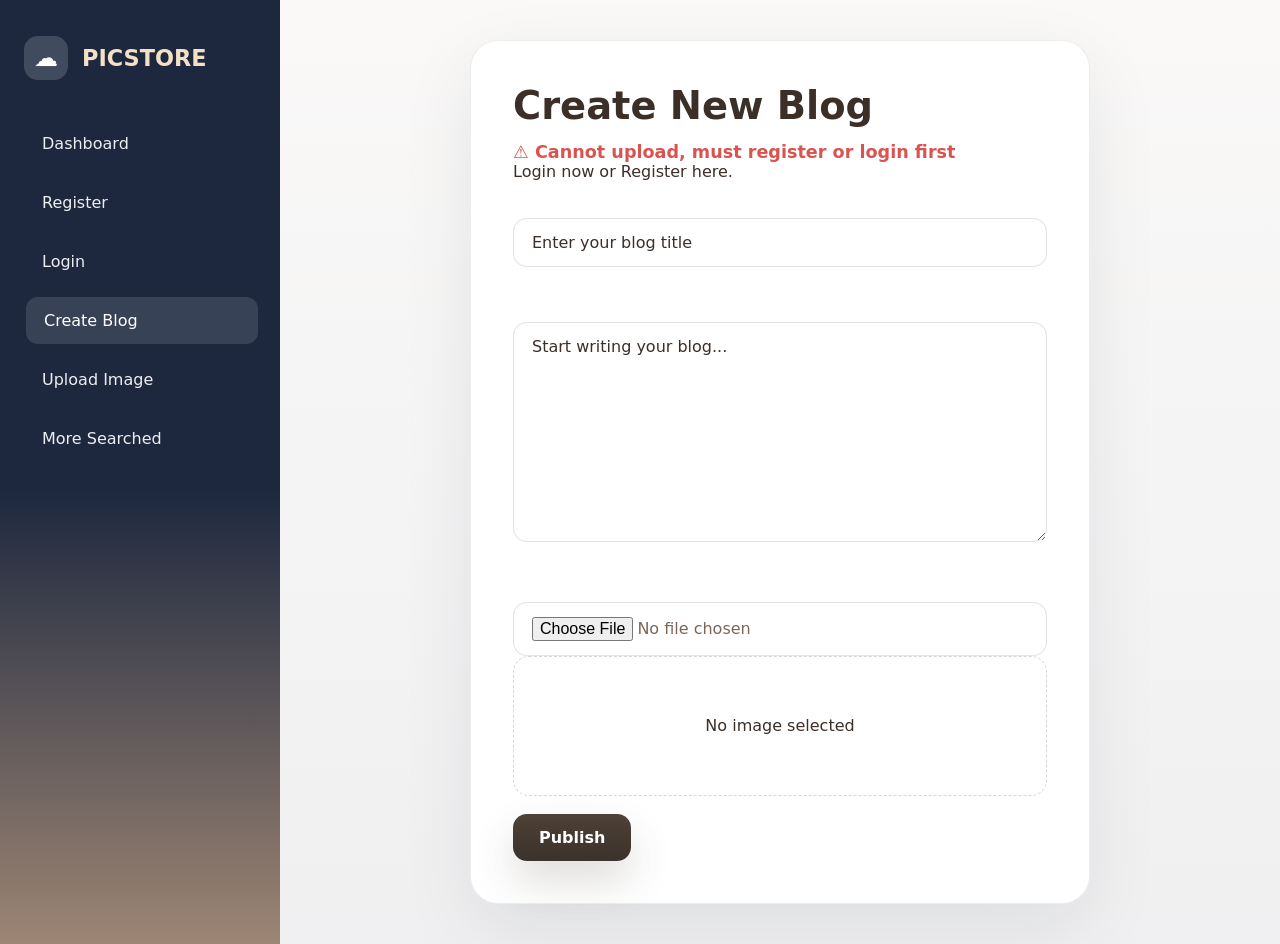
==== create-blog.html @ 6fed4058 "Picstore Cloud-based project" ====
<!DOCTYPE html>
<html lang="en">
<head>
  <meta charset="UTF-8">
  <meta name="viewport" content="width=device-width, initial-scale=1.0">
  <title>PICSTORE | Create Blog</title>
  <link rel="stylesheet" href="css/style.css">
  <link rel="stylesheet" href="css/dashboard.css">
  <link rel="stylesheet" href="css/responsive.css">
</head>
<body>
  <div class="page-shell">
    <aside class="sidebar">
      <div class="brand">
        <div class="brand-icon">☁</div>
        <span>PICSTORE</span>
      </div>
      <nav class="menu">
        <a href="dashboard.html" class="menu-item">Dashboard</a>
        <a href="register.html" class="menu-item">Register</a>
        <a href="login.html" class="menu-item">Login</a>
        <a href="create-blog.html" class="menu-item active">Create Blog</a>
        <a href="gallery.html" class="menu-item">Upload Image</a>
        <a href="more-searched.html" class="menu-item">More Searched</a>
        <a href="profile.html" class="menu-item">Profile</a>
      </nav>
    </aside>

    <main class="panel panel-form">
      <section class="blog-shell">
        <h1>Create New Blog</h1>
        <div id="authNotice" class="auth-notice"></div>
        <form id="blogForm" onsubmit="return validateBlog()">
          <label>
            <span>Blog Title:</span>
            <input id="blogTitle" type="text" placeholder="Enter your blog title" required>
          </label>
          <label>
            <span>Content</span>
            <textarea id="blogContent" rows="10" placeholder="Start writing your blog..." required></textarea>
          </label>
          <label class="image-picker">
            <span>Featured Image</span>
            <input id="blogImage" type="file" accept="image/*" onchange="previewImage(event)">
            <div id="imagePreview" class="image-preview">No image selected</div>
          </label>
          <button class="button button-primary" type="submit">Publish</button>
        </form>
      </section>
    </main>
  </div>

  <script src="js/app.js"></script>
  <script src="js/upload.js"></script>
  <script src="js/validation.js"></script>
</body>
</html>
---- css/style.css ----
:root {
  --bg: #e9dfd4;
  --panel: rgba(255,255,255,0.96);
  --panel-dark: rgba(29,40,63,0.96);
  --text-base: #ffffff;
  --text-heading: #ffffff;
  --text-paragraph: #ffffff;
  --text-label: #7d6658;
  --text-input: #3c2f28;
  --text-caption: #5f4d42;
  --text-muted: #8c7566;
  --text-link: #b38d71;
  --text-menu: rgba(255,255,255,0.92);
  --text-menu-active: #ffffff;
  --text-preview: #8c7566;
  --text-tag: #564535;
  --text-info: #8f7764;
  --text-brand: #f4e0c6;
  --text: var(--text-base);
  --brand: #4e4136;
  --accent: #cfa88c;
  --accent-light: #d8b9a1;
  --accent-soft: #f5ede6;
  --border: rgba(78,65,54,0.14);
}

* {
  box-sizing: border-box;
}

body {
  margin: 0;
  font-family: Inter, system-ui, -apple-system, BlinkMacSystemFont, 'Segoe UI', sans-serif;
  background: #9d8573;
  color: var(--text-base);
}

button,
input,
textarea,
select {
  font: inherit;
}

a {
  text-decoration: none;
  color: inherit;
}

.page-shell {
  display: grid;
  grid-template-columns: 280px 1fr;
  min-height: 100vh;
}

.sidebar {
  background: linear-gradient(180deg, #1d283f 0%, #1d283f 52%, #9d8573 100%);
  color: white;
  padding: 36px 24px;
  display: flex;
  flex-direction: column;
  justify-content: flex-start;
}

.brand {
  display: flex;
  align-items: center;
  gap: 14px;
  margin-bottom: 40px;
}

.brand-icon {
  width: 44px;
  height: 44px;
  border-radius: 14px;
  background: rgba(255,255,255,0.16);
  display: grid;
  place-items: center;
  font-size: 24px;
}

.brand span {
  font-size: 1.4rem;
  font-weight: 700;
  color: var(--text-brand);
}

.menu {
  display: flex;
  flex-direction: column;
  gap: 12px;
}

.menu-item {
  display: inline-flex;
  align-items: center;
  padding: 14px 18px;
  border-radius: 12px;
  color: var(--text-menu);
  background: transparent;
  transition: background .2s ease, transform .2s ease;
}

.menu-item:hover,
.menu-item.active {
  background: rgba(255,255,255,0.12);
  color: var(--text-menu-active);
  transform: translateX(2px);
}

.panel {
  padding: 36px;
  background: url('data:image/svg+xml,%3Csvg xmlns="http://www.w3.org/2000/svg" width="100" height="100" viewBox="0 0 100 100"%3E%3Cpath fill="%23ffffff" opacity=".12" d="M0 50C16.7 34.1 33.3 28.3 50 28.3c16.7 0 33.3 5.8 50 21.7V100H0V50z"/%3E%3C/svg%3E') top/420px no-repeat, linear-gradient(180deg, rgba(255,255,255,0.95) 0%, rgba(243,244,246,0.96) 100%);
  min-height: 100vh;
}

.topbar {
  display: flex;
  justify-content: space-between;
  align-items: center;
  gap: 18px;
  margin-bottom: 32px;
}

.search-box {
  display: flex;
  width: 100%;
  max-width: 620px;
  gap: 8px;
}

.search-box input {
  flex: 1;
  min-width: 0;
  padding: 14px 18px;
  border: 1px solid rgba(23,33,39,0.12);
  border-radius: 12px;
  background: rgba(255,255,255,0.96);
  color: var(--text-input);
}

.search-box button {
  border: none;
  background: var(--brand);
  color: white;
  padding: 0 22px;
  border-radius: 12px;
  cursor: pointer;
}

.topbar-actions {
  display: flex;
  align-items: center;
  gap: 16px;
}

.text-link {
  color: var(--text-link);
  font-weight: 600;
}

.button {
  display: inline-flex;
  align-items: center;
  justify-content: center;
  border: none;
  cursor: pointer;
  border-radius: 14px;
  padding: 14px 26px;
  font-weight: 700;
  transition: transform .2s ease, box-shadow .2s ease;
}

.button:hover {
  transform: translateY(-1px);
}

.button-primary {
  background: linear-gradient(180deg, #4e4136 0%, #3b322b 100%);
  color: white;
  box-shadow: 0 20px 40px rgba(78,65,54,0.18);
}

.button-secondary {
  background: #1d283f;
  color: white;
}

.hero-card {
  padding: 42px 44px;
  border-radius: 28px;
  background: rgba(29,40,63,0.95);
  border: 1px solid rgba(20,39,49,0.08);
  box-shadow: 0 30px 90px rgba(15,25,30,0.08);
  max-width: 980px;
  margin-bottom: 32px;
}

.hero-card h1 {
  margin: 0 0 18px;
  font-size: clamp(2rem, 3vw, 3rem);
  color: #ffffff;
}

.auth-shell h1,
.blog-shell h1,
.gallery-header h1 {
  margin: 0 0 18px;
  font-size: clamp(2rem, 3vw, 3rem);
  color: #3c2f28;
}

.auth-shell .info-line {
  color: #3c2f28;
}

.hero-card p,
.feature-card p,
.info-panel p,
.auth-shell p,
.blog-shell label span,
.gallery-header p {
  color: var(--text-paragraph);
  line-height: 1.7;
}

.feature-grid,
.dashboard-cards,
.gallery-grid {
  display: grid;
  gap: 20px;
}

.feature-grid {
  grid-template-columns: repeat(3, minmax(220px, 1fr));
}

.feature-card,
.info-panel,
.gallery-item {
  border-radius: 24px;
  padding: 28px;
  min-height: 180px;
}

.feature-card-light,
.info-panel {
  background: rgba(78,65,54,0.94);
  border: 1px solid rgba(25,37,42,0.08);
}

.feature-card-dark,
.info-panel-accent {
  background: rgba(29,40,63,0.95);
  color: white;
}

.feature-card-green,
.info-panel-green {
  background: rgba(78,65,54,0.94);
  color: white;
}

.gallery-item {
  background: rgba(255,255,255,0.92);
  border: 1px solid rgba(22,34,33,0.08);
  overflow: hidden;
  position: relative;
}

.gallery-item img {
  width: 100%;
  display: block;
  object-fit: cover;
}

.gallery-item .gallery-caption {
  padding: 16px;
  font-size: 0.95rem;
  color: var(--text-caption);
}

.empty-state {
  display: grid;
  place-items: center;
  min-height: 240px;
  color: var(--text-muted);
}

.panel-form {
  display: grid;
  place-items: center;
  min-height: calc(100vh - 72px);
}

.auth-shell,
.blog-shell {
  width: 100%;
  max-width: 620px;
  background: rgba(255,255,255,0.95);
  padding: 42px;
  border-radius: 28px;
  border: 1px solid rgba(18,30,36,0.08);
  box-shadow: 0 25px 75px rgba(16,24,34,0.08);
}

.auth-shell label,
.blog-shell label {
  display: block;
  margin-bottom: 18px;
  color: var(--text-label);
}

.auth-shell label span,
.blog-shell label span {
  display: block;
  margin-bottom: 10px;
  font-weight: 600;
}

.auth-shell input,
.blog-shell input,
.auth-shell textarea,
.blog-shell textarea {
  width: 100%;
  padding: 14px 18px;
  border-radius: 14px;
  border: 1px solid rgba(23,33,39,0.12);
  background: rgba(255,255,255,0.98);
  color: var(--text-inverse);
}

.auth-shell textarea,
.blog-shell textarea {
  min-height: 220px;
  resize: vertical;
}

.info-line {
  margin-top: 18px;
  color: var(--text-info);
}

.info-line a {
  color: var(--text-link);
  font-weight: 700;
}

.image-picker {
  display: grid;
  gap: 12px;
}

.image-picker input {
  width: 100%;
}

.image-preview {
  min-height: 140px;
  border: 1px dashed rgba(23,33,39,0.18);
  border-radius: 16px;
  padding: 18px;
  display: grid;
  place-items: center;
  color: var(--text-muted);
  background: rgba(255,255,255,0.9);
}

.gallery-shell {
  max-width: 980px;
  width: 100%;
  color: #3c2f28;
}

.gallery-add-card {
  background: rgba(255,255,255,0.95);
  border: 1px solid rgba(22,34,33,0.08);
  border-radius: 24px;
  padding: 28px;
  margin-bottom: 28px;
  color: #3c2f28;
}

.gallery-shell *,
.gallery-add-card * {
  color: #3c2f28;
}

.gallery-header p {
  color: #3c2f28;
}

.gallery-shell .button,
.gallery-shell .button-primary,
.gallery-add-card .button,
.gallery-add-card .button-primary,
.blog-shell .button,
.blog-shell .button-primary {
  color: white;
}

.blog-shell {
  width: 100%;
  max-width: 620px;
  background: rgba(255,255,255,0.95);
  padding: 42px;
  border-radius: 28px;
  border: 1px solid rgba(18,30,36,0.08);
  box-shadow: 0 25px 75px rgba(16,24,34,0.08);
  color: #3c2f28;
}

.blog-shell *,
.blog-shell *::placeholder {
  color: #3c2f28;
}

.gallery-add-card h2 {
  margin-top: 0;
  margin-bottom: 18px;
  font-size: 1.4rem;
}

.gallery-add-form {
  display: grid;
  gap: 16px;
}

.gallery-add-form label {
  display: grid;
  gap: 10px;
}

.gallery-add-form input[type="file"] {
  cursor: pointer;
}

.gallery-add-preview {
  min-height: 160px;
  border-radius: 18px;
  background: rgba(245,246,247,0.96);
  border: 1px dashed rgba(23,33,39,0.18);
  padding: 16px;
  display: grid;
  place-items: center;
  color: var(--text-preview);
}

.gallery-add-preview img {
  max-width: 100%;
  max-height: 160px;
  border-radius: 16px;
  object-fit: contain;
}

.gallery-tags {
  margin: 8px 0 0;
  color: var(--text-tag);
  font-size: 0.95rem;
}

.gallery-header {
  display: flex;
  justify-content: space-between;
  align-items: center;
  gap: 18px;
  margin-bottom: 22px;
}

.upload-button {
  position: relative;
  overflow: hidden;
}

.upload-button input {
  position: absolute;
  inset: 0;
  width: 100%;
  opacity: 0;
  cursor: pointer;
}

.gallery-grid {
  grid-template-columns: repeat(3, minmax(220px, 1fr));
}

@media (max-width: 1100px) {
  .page-shell {
    grid-template-columns: 1fr;
  }

  .sidebar {
    position: relative;
    width: 100%;
    min-height: auto;
    border-radius: 0 0 24px 24px;
  }

  .panel {
    padding: 24px;
  }

  .search-box {
    flex-direction: column;
  }

  .gallery-grid,
  .feature-grid,
  .dashboard-cards {
    grid-template-columns: 1fr;
  }
}
---- css/dashboard.css ----
.panel {
  position: relative;
}

.dashboard-cards {
  margin-top: 10px;
}

.info-panel h2,
.feature-card h2 {
  margin-top: 0;
  font-size: 1.25rem;
}

.gallery-shell h1,
.blog-shell h1 {
  margin-bottom: 14px;
}

.blog-shell label input,
.blog-shell label textarea {
  border-color: rgba(18,30,36,0.12);
}

.panel-form {
  padding-top: 40px;
  padding-bottom: 40px;
}
---- css/responsive.css ----
@media (max-width: 768px) {
  .topbar {
    flex-direction: column;
    align-items: stretch;
  }

  .topbar-actions,
  .search-box {
    width: 100%;
  }

  .panel-form,
  .hero-card,
  .auth-shell,
  .blog-shell,
  .gallery-shell {
    padding: 24px;
  }

  .menu-item {
    padding: 12px 14px;
  }

  .sidebar {
    padding: 24px 18px;
  }
}

@media (max-width: 600px) {
  .hero-card,
  .auth-shell,
  .blog-shell,
  .gallery-shell {
    border-radius: 22px;
  }

  .search-box input,
  .search-box button,
  .button {
    width: 100%;
  }

  .gallery-header {
    flex-direction: column;
    align-items: stretch;
  }
}
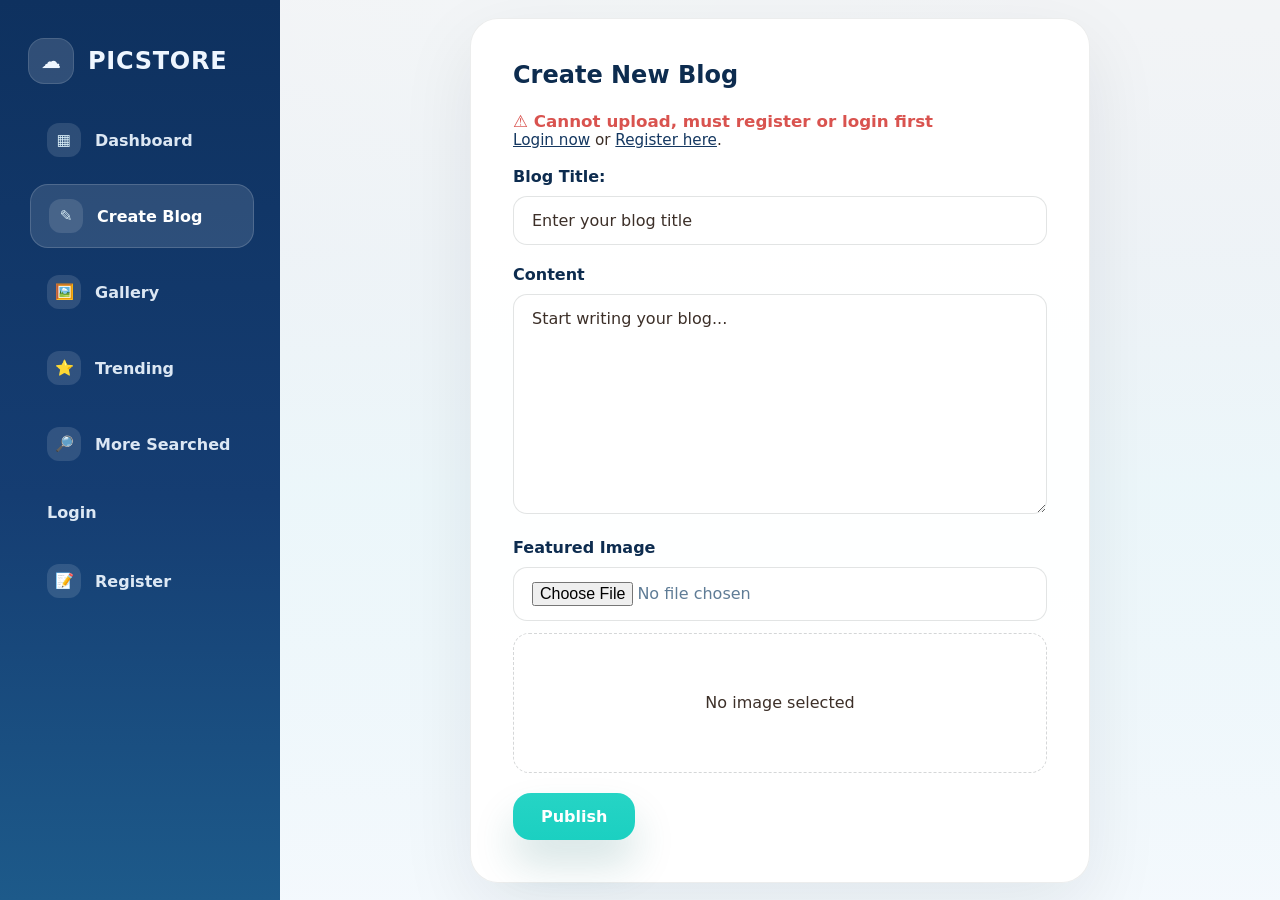
==== commit c4f1b954: "create-blog.html" ====
--- a/create-blog.html
+++ b/create-blog.html
@@ -16,13 +16,14 @@
         <span>PICSTORE</span>
       </div>
       <nav class="menu">
-        <a href="dashboard.html" class="menu-item">Dashboard</a>
-        <a href="register.html" class="menu-item">Register</a>
-        <a href="login.html" class="menu-item">Login</a>
-        <a href="create-blog.html" class="menu-item active">Create Blog</a>
-        <a href="gallery.html" class="menu-item">Upload Image</a>
-        <a href="more-searched.html" class="menu-item">More Searched</a>
-        <a href="profile.html" class="menu-item">Profile</a>
+        <a href="dashboard.html" class="menu-item"><span class="menu-icon">▦</span><span>Dashboard</span></a>
+        <a href="create-blog.html" class="menu-item"><span class="menu-icon">✎</span><span>Create Blog</span></a>
+        <a href="gallery.html" class="menu-item"><span class="menu-icon">🖼️</span><span>Gallery</span></a>
+        <a href="trending.html" class="menu-item"><span class="menu-icon">⭐</span><span>Trending</span></a>
+        <a href="more-searched.html" class="menu-item"><span class="menu-icon">🔎</span><span>More Searched</span></a>
+        <a href="profile.html" class="menu-item"><span class="menu-icon">👤</span><span>Profile</span></a>
+        <a href="login.html" class="menu-item"><span class="menu-icon">🔒</span><span>Login</span></a>
+        <a href="register.html" class="menu-item"><span class="menu-icon">📝</span><span>Register</span></a>
       </nav>
     </aside>
 
--- a/css/style.css
+++ b/css/style.css
@@ -1,27 +1,21 @@
 :root {
-  --bg: #e9dfd4;
-  --panel: rgba(255,255,255,0.96);
-  --panel-dark: rgba(29,40,63,0.96);
-  --text-base: #ffffff;
-  --text-heading: #ffffff;
-  --text-paragraph: #ffffff;
-  --text-label: #7d6658;
-  --text-input: #3c2f28;
-  --text-caption: #5f4d42;
-  --text-muted: #8c7566;
-  --text-link: #b38d71;
-  --text-menu: rgba(255,255,255,0.92);
-  --text-menu-active: #ffffff;
-  --text-preview: #8c7566;
-  --text-tag: #564535;
-  --text-info: #8f7764;
-  --text-brand: #f4e0c6;
-  --text: var(--text-base);
-  --brand: #4e4136;
-  --accent: #cfa88c;
-  --accent-light: #d8b9a1;
-  --accent-soft: #f5ede6;
-  --border: rgba(78,65,54,0.14);
+  --sidebar-top: #0e315f;
+  --sidebar-mid: #153d72;
+  --sidebar-bottom: #1d5a8a;
+  --panel-bg: rgba(255,255,255,0.96);
+  --panel-border: rgba(30,47,78,0.12);
+  --panel-shadow: rgba(10,35,76,0.14);
+  --text-base: #0f2d4e;
+  --text-soft: #5f7c96;
+  --text-light: #eef6ff;
+  --text-muted: #7a91b0;
+  --accent: #26d4c5;
+  --accent-strong: #1caca0;
+  --accent-dark: #0f2b56;
+  --button-dark: #0f325f;
+  --button-blue: #153861;
+  --button-blue-alt: #0d2c4f;
+  --border: rgba(30,45,68,0.12);
 }
 
 * {
@@ -30,9 +24,10 @@
 
 body {
   margin: 0;
+  min-height: 100vh;
   font-family: Inter, system-ui, -apple-system, BlinkMacSystemFont, 'Segoe UI', sans-serif;
-  background: #9d8573;
   color: var(--text-base);
+  background: radial-gradient(circle at top, rgba(38,212,197,0.18) 0%, transparent 40%), linear-gradient(180deg, #0b2b55 0%, #1c5986 28%, #47b6cc 55%, #e7f7fb 100%);
 }
 
 button,
@@ -54,35 +49,35 @@
 }
 
 .sidebar {
-  background: linear-gradient(180deg, #1d283f 0%, #1d283f 52%, #9d8573 100%);
-  color: white;
-  padding: 36px 24px;
   display: flex;
   flex-direction: column;
-  justify-content: flex-start;
+  padding: 38px 28px;
+  gap: 24px;
+  background: linear-gradient(180deg, var(--sidebar-top) 0%, var(--sidebar-mid) 55%, var(--sidebar-bottom) 100%);
+  color: var(--text-light);
 }
 
 .brand {
   display: flex;
   align-items: center;
   gap: 14px;
-  margin-bottom: 40px;
 }
 
 .brand-icon {
-  width: 44px;
-  height: 44px;
-  border-radius: 14px;
-  background: rgba(255,255,255,0.16);
+  width: 46px;
+  height: 46px;
   display: grid;
   place-items: center;
-  font-size: 24px;
+  border-radius: 16px;
+  background: rgba(255,255,255,0.14);
+  border: 1px solid rgba(255,255,255,0.12);
+  font-size: 1.25rem;
 }
 
 .brand span {
-  font-size: 1.4rem;
+  font-size: 1.5rem;
   font-weight: 700;
-  color: var(--text-brand);
+  letter-spacing: 0.03em;
 }
 
 .menu {
@@ -92,32 +87,48 @@
 }
 
 .menu-item {
+  display: flex;
+  align-items: center;
+  gap: 14px;
+  padding: 14px 18px;
+  border-radius: 18px;
+  color: rgba(238,246,255,0.92);
+  background: transparent;
+  border: 1px solid transparent;
+  transition: all 0.25s ease;
+  font-weight: 600;
+}
+
+.menu-item:hover,
+.menu-item.active {
+  transform: translateX(2px);
+  background: rgba(255,255,255,0.12);
+  border-color: rgba(255,255,255,0.16);
+  color: #ffffff;
+}
+
+.menu-icon {
+  width: 34px;
+  height: 34px;
   display: inline-flex;
   align-items: center;
-  padding: 14px 18px;
+  justify-content: center;
   border-radius: 12px;
-  color: var(--text-menu);
-  background: transparent;
-  transition: background .2s ease, transform .2s ease;
-}
-
-.menu-item:hover,
-.menu-item.active {
   background: rgba(255,255,255,0.12);
-  color: var(--text-menu-active);
-  transform: translateX(2px);
+  color: #d9eef7;
+  font-size: 0.95rem;
 }
 
 .panel {
-  padding: 36px;
-  background: url('data:image/svg+xml,%3Csvg xmlns="http://www.w3.org/2000/svg" width="100" height="100" viewBox="0 0 100 100"%3E%3Cpath fill="%23ffffff" opacity=".12" d="M0 50C16.7 34.1 33.3 28.3 50 28.3c16.7 0 33.3 5.8 50 21.7V100H0V50z"/%3E%3C/svg%3E') top/420px no-repeat, linear-gradient(180deg, rgba(255,255,255,0.95) 0%, rgba(243,244,246,0.96) 100%);
+  padding: 36px 42px;
   min-height: 100vh;
+  background: linear-gradient(180deg, rgba(255,255,255,0.95) 0%, rgba(245,249,253,0.9) 100%);
 }
 
 .topbar {
   display: flex;
+  align-items: center;
   justify-content: space-between;
-  align-items: center;
   gap: 18px;
   margin-bottom: 32px;
 }
@@ -125,38 +136,40 @@
 .search-box {
   display: flex;
   width: 100%;
-  max-width: 620px;
-  gap: 8px;
+  max-width: 700px;
+  gap: 10px;
 }
 
 .search-box input {
   flex: 1;
   min-width: 0;
-  padding: 14px 18px;
-  border: 1px solid rgba(23,33,39,0.12);
-  border-radius: 12px;
-  background: rgba(255,255,255,0.96);
-  color: var(--text-input);
+  padding: 16px 20px;
+  border-radius: 16px;
+  border: 1px solid var(--border);
+  background: rgba(255,255,255,0.92);
+  color: var(--text-base);
+  box-shadow: inset 0 2px 10px rgba(19,44,71,0.05);
 }
 
 .search-box button {
   border: none;
-  background: var(--brand);
+  border-radius: 16px;
+  background: var(--button-blue);
   color: white;
-  padding: 0 22px;
-  border-radius: 12px;
+  padding: 0 24px;
   cursor: pointer;
+  box-shadow: 0 18px 32px rgba(12,41,75,0.15);
 }
 
 .topbar-actions {
   display: flex;
   align-items: center;
-  gap: 16px;
+  gap: 14px;
 }
 
 .text-link {
-  color: var(--text-link);
-  font-weight: 600;
+  color: var(--button-blue);
+  font-weight: 700;
 }
 
 .button {
@@ -165,10 +178,10 @@
   justify-content: center;
   border: none;
   cursor: pointer;
-  border-radius: 14px;
-  padding: 14px 26px;
+  border-radius: 18px;
+  padding: 14px 28px;
   font-weight: 700;
-  transition: transform .2s ease, box-shadow .2s ease;
+  transition: transform 0.2s ease, box-shadow 0.2s ease;
 }
 
 .button:hover {
@@ -176,59 +189,45 @@
 }
 
 .button-primary {
-  background: linear-gradient(180deg, #4e4136 0%, #3b322b 100%);
-  color: white;
-  box-shadow: 0 20px 40px rgba(78,65,54,0.18);
+  background: linear-gradient(180deg, #26d4c5 0%, #1bd0c1 100%);
+  color: var(--button-dark);
+  box-shadow: 0 24px 40px rgba(20,106,107,0.18);
 }
 
 .button-secondary {
-  background: #1d283f;
-  color: white;
+  background: linear-gradient(180deg, var(--button-blue) 0%, var(--button-blue-alt) 100%);
+  color: #eef6ff;
 }
 
 .hero-card {
-  padding: 42px 44px;
-  border-radius: 28px;
-  background: rgba(29,40,63,0.95);
-  border: 1px solid rgba(20,39,49,0.08);
-  box-shadow: 0 30px 90px rgba(15,25,30,0.08);
+  padding: 48px 50px;
+  border-radius: 32px;
+  background: rgba(255,255,255,0.96);
+  border: 1px solid rgba(30,45,78,0.08);
+  box-shadow: 0 28px 80px rgba(12,33,70,0.12);
   max-width: 980px;
   margin-bottom: 32px;
 }
 
 .hero-card h1 {
   margin: 0 0 18px;
-  font-size: clamp(2rem, 3vw, 3rem);
-  color: #ffffff;
-}
-
-.auth-shell h1,
-.blog-shell h1,
-.gallery-header h1 {
-  margin: 0 0 18px;
-  font-size: clamp(2rem, 3vw, 3rem);
-  color: #3c2f28;
-}
-
-.auth-shell .info-line {
-  color: #3c2f28;
-}
-
-.hero-card p,
-.feature-card p,
-.info-panel p,
-.auth-shell p,
-.blog-shell label span,
-.gallery-header p {
-  color: var(--text-paragraph);
-  line-height: 1.7;
+  font-size: clamp(2.8rem, 3.4vw, 3.8rem);
+  color: var(--button-blue-alt);
+}
+
+.hero-card p {
+  margin: 0 0 28px;
+  max-width: 720px;
+  color: var(--text-soft);
+  line-height: 1.75;
+  font-size: 1rem;
 }
 
 .feature-grid,
 .dashboard-cards,
 .gallery-grid {
   display: grid;
-  gap: 20px;
+  gap: 22px;
 }
 
 .feature-grid {
@@ -240,51 +239,48 @@
 .gallery-item {
   border-radius: 24px;
   padding: 28px;
-  min-height: 180px;
-}
-
-.feature-card-light,
-.info-panel {
-  background: rgba(78,65,54,0.94);
-  border: 1px solid rgba(25,37,42,0.08);
-}
-
-.feature-card-dark,
-.info-panel-accent {
-  background: rgba(29,40,63,0.95);
-  color: white;
+  min-height: 190px;
+}
+
+.feature-card {
+  border: 1px solid rgba(30,45,78,0.08);
+  background: rgba(255,255,255,0.96);
+  box-shadow: 0 18px 46px rgba(15,31,61,0.08);
+}
+
+.feature-card h2,
+.info-panel h2 {
+  margin-top: 0;
+  margin-bottom: 16px;
+  color: var(--button-blue-alt);
+}
+
+.feature-card p,
+.info-panel p,
+.trending-list li {
+  margin: 0;
+  color: var(--text-soft);
+  line-height: 1.7;
+}
+
+.feature-card-dark {
+  background: linear-gradient(180deg, rgba(17,55,92,0.98) 0%, rgba(19,42,71,0.96) 100%);
+  color: #eef6ff;
+}
+
+.feature-card-dark p,
+.info-panel-accent p {
+  color: rgba(238,246,255,0.86);
 }
 
 .feature-card-green,
 .info-panel-green {
-  background: rgba(78,65,54,0.94);
-  color: white;
-}
-
-.gallery-item {
-  background: rgba(255,255,255,0.92);
-  border: 1px solid rgba(22,34,33,0.08);
-  overflow: hidden;
-  position: relative;
-}
-
-.gallery-item img {
-  width: 100%;
-  display: block;
-  object-fit: cover;
-}
-
-.gallery-item .gallery-caption {
-  padding: 16px;
-  font-size: 0.95rem;
-  color: var(--text-caption);
-}
-
-.empty-state {
-  display: grid;
-  place-items: center;
-  min-height: 240px;
-  color: var(--text-muted);
+  background: linear-gradient(180deg, rgba(38,212,197,0.14) 0%, rgba(44,206,199,0.18) 100%);
+}
+
+.feature-card-green h2,
+.info-panel-green h2 {
+  color: var(--button-blue-alt);
 }
 
 .panel-form {
@@ -294,28 +290,328 @@
 }
 
 .auth-shell,
-.blog-shell {
-  width: 100%;
-  max-width: 620px;
-  background: rgba(255,255,255,0.95);
-  padding: 42px;
-  border-radius: 28px;
-  border: 1px solid rgba(18,30,36,0.08);
-  box-shadow: 0 25px 75px rgba(16,24,34,0.08);
+.blog-shell,
+.gallery-shell {
+  width: 100%;
+  max-width: 640px;
+  background: var(--panel-bg);
+  border-radius: 32px;
+  padding: 48px;
+  border: 1px solid var(--panel-border);
+  box-shadow: 0 30px 80px rgba(12,33,70,0.1);
+}
+
+.auth-shell h1,
+.blog-shell h1,
+.gallery-header h1 {
+  margin: 0 0 22px;
+  color: var(--button-blue-alt);
 }
 
 .auth-shell label,
-.blog-shell label {
+.blog-shell label,
+.gallery-shell label {
   display: block;
-  margin-bottom: 18px;
-  color: var(--text-label);
+  margin-bottom: 20px;
+  color: var(--text-soft);
 }
 
 .auth-shell label span,
-.blog-shell label span {
+.blog-shell label span,
+.gallery-shell label span {
   display: block;
   margin-bottom: 10px;
-  font-weight: 600;
+  font-weight: 700;
+  color: var(--button-blue-alt);
+}
+
+.auth-shell input,
+.blog-shell input,
+.gallery-shell input,
+.auth-shell textarea,
+.blog-shell textarea {
+  width: 100%;
+  border-radius: 18px;
+  border: 1px solid var(--border);
+  background: rgba(247,250,253,0.96);
+  color: var(--text-base);
+  padding: 16px 18px;
+  outline: none;
+}
+
+.auth-shell textarea,
+.blog-shell textarea {
+  min-height: 190px;
+  resize: vertical;
+}
+
+.auth-shell input:focus,
+.blog-shell input:focus,
+.gallery-shell input:focus,
+.auth-shell textarea:focus,
+.blog-shell textarea:focus {
+  border-color: rgba(38,212,197,0.35);
+  box-shadow: 0 0 0 5px rgba(38,212,197,0.12);
+}
+
+.auth-shell .info-line,
+.blog-shell .info-line {
+  margin-top: 26px;
+  color: var(--text-soft);
+}
+
+.auth-shell .info-line a,
+.blog-shell .info-line a {
+  color: var(--accent-dark);
+  font-weight: 700;
+}
+
+.image-preview,
+.gallery-add-preview {
+  min-height: 160px;
+  border-radius: 24px;
+  border: 1px dashed rgba(30,45,78,0.15);
+  display: grid;
+  place-items: center;
+  color: var(--text-soft);
+  background: rgba(247,250,253,0.95);
+  margin-top: 12px;
+}
+
+.image-preview img,
+.gallery-add-preview img {
+  width: 100%;
+  height: 100%;
+  object-fit: cover;
+  border-radius: 24px;
+}
+
+.gallery-header {
+  display: flex;
+  justify-content: space-between;
+  align-items: flex-end;
+  gap: 22px;
+  margin-bottom: 24px;
+}
+
+.gallery-header p {
+  margin: 10px 0 0;
+  color: var(--text-soft);
+  max-width: 640px;
+}
+
+.gallery-add-card {
+  padding: 30px;
+  border-radius: 28px;
+  background: rgba(255,255,255,0.96);
+  border: 1px solid rgba(30,45,78,0.08);
+  box-shadow: 0 24px 60px rgba(12,33,70,0.08);
+  margin-bottom: 28px;
+}
+
+.gallery-add-form label {
+  margin-bottom: 20px;
+}
+
+.file-label input {
+  display: block;
+  width: 100%;
+  padding: 16px 18px;
+  border-radius: 18px;
+  border: 1px solid var(--border);
+  background: rgba(247,250,253,0.96);
+}
+
+.gallery-grid {
+  display: grid;
+  grid-template-columns: repeat(3, minmax(0, 1fr));
+  gap: 20px;
+}
+
+.gallery-item {
+  border-radius: 24px;
+  overflow: hidden;
+  border: 1px solid rgba(30,45,78,0.08);
+  background: #ffffff;
+  box-shadow: 0 20px 45px rgba(12,33,70,0.08);
+}
+
+.gallery-caption {
+  padding: 18px;
+  color: var(--text-soft);
+  font-size: 0.95rem;
+}
+
+.info-panel {
+  background: rgba(255,255,255,0.96);
+  border-radius: 26px;
+  padding: 28px;
+  border: 1px solid rgba(30,45,78,0.08);
+  box-shadow: 0 24px 50px rgba(12,33,70,0.08);
+}
+
+.info-panel-accent {
+  background: linear-gradient(180deg, rgba(17,54,96,0.96) 0%, rgba(20,48,84,0.98) 100%);
+  color: #eef6ff;
+}
+
+.info-panel-accent h2,
+.info-panel-accent p {
+  color: #eef6ff;
+}
+
+.info-panel-green {
+  background: linear-gradient(180deg, rgba(38,212,197,0.14) 0%, rgba(44,206,199,0.18) 100%);
+}
+
+.trending-list {
+  list-style: none;
+  margin: 0;
+  padding: 0;
+  display: grid;
+  gap: 12px;
+}
+
+.trending-list li {
+  color: var(--text-soft);
+  line-height: 1.75;
+}
+
+.trending-list li::before {
+  content: '•';
+  color: var(--accent);
+  margin-right: 10px;
+  font-weight: 700;
+}
+
+.profile-details {
+  display: flex;
+  align-items: center;
+  gap: 24px;
+  flex-wrap: wrap;
+  margin-bottom: 24px;
+}
+
+.profile-avatar {
+  width: 96px;
+  height: 96px;
+  border-radius: 26px;
+  display: grid;
+  place-items: center;
+  background: linear-gradient(180deg, rgba(17,57,92,0.98) 0%, rgba(29,101,123,0.96) 100%);
+  color: #eef6ff;
+  font-size: 2rem;
+  font-weight: 800;
+}
+
+.profile-actions {
+  display: flex;
+  gap: 18px;
+  flex-wrap: wrap;
+}
+
+.history-list {
+  display: grid;
+  gap: 16px;
+}
+
+.history-item {
+  background: rgba(247,250,253,0.96);
+  border: 1px solid rgba(30,45,78,0.08);
+  border-radius: 22px;
+  padding: 20px;
+}
+
+.history-item strong {
+  display: block;
+  margin-bottom: 8px;
+  color: var(--button-blue-alt);
+}
+
+.history-item span {
+  display: block;
+  margin-bottom: 10px;
+  color: var(--text-soft);
+}
+
+.history-item p {
+  margin: 0;
+  color: var(--text-soft);
+}
+
+.auth-notice {
+  margin-bottom: 18px;
+  color: #c14b4c;
+  font-size: 0.95rem;
+}
+
+.auth-notice a {
+  color: var(--button-blue);
+  text-decoration: underline;
+}
+
+@media (max-width: 1024px) {
+  .page-shell {
+    grid-template-columns: 1fr;
+  }
+
+  .sidebar {
+    padding: 28px 22px;
+  }
+
+  .panel {
+    padding: 28px 24px;
+  }
+
+  .feature-grid,
+  .dashboard-cards,
+  .gallery-grid {
+    grid-template-columns: repeat(2, minmax(0, 1fr));
+  }
+}
+
+@media (max-width: 768px) {
+  .topbar {
+    flex-direction: column;
+    align-items: stretch;
+  }
+
+  .topbar-actions,
+  .search-box {
+    width: 100%;
+  }
+
+  .panel-form,
+  .hero-card,
+  .auth-shell,
+  .blog-shell,
+  .gallery-shell {
+    padding: 24px;
+  }
+
+  .menu-item {
+    padding: 12px 14px;
+  }
+}
+
+@media (max-width: 600px) {
+  .hero-card,
+  .auth-shell,
+  .blog-shell,
+  .gallery-shell {
+    border-radius: 24px;
+  }
+
+  .search-box input,
+  .search-box button,
+  .button {
+    width: 100%;
+  }
+
+  .gallery-header {
+    flex-direction: column;
+    align-items: stretch;
+  }
 }
 
 .auth-shell input,
--- a/css/dashboard.css
+++ b/css/dashboard.css
@@ -6,23 +6,7 @@
   margin-top: 10px;
 }
 
-.info-panel h2,
-.feature-card h2 {
-  margin-top: 0;
-  font-size: 1.25rem;
+.panel-form {
+  padding-top: 0;
+  padding-bottom: 0;
 }
-
-.gallery-shell h1,
-.blog-shell h1 {
-  margin-bottom: 14px;
-}
-
-.blog-shell label input,
-.blog-shell label textarea {
-  border-color: rgba(18,30,36,0.12);
-}
-
-.panel-form {
-  padding-top: 40px;
-  padding-bottom: 40px;
-}
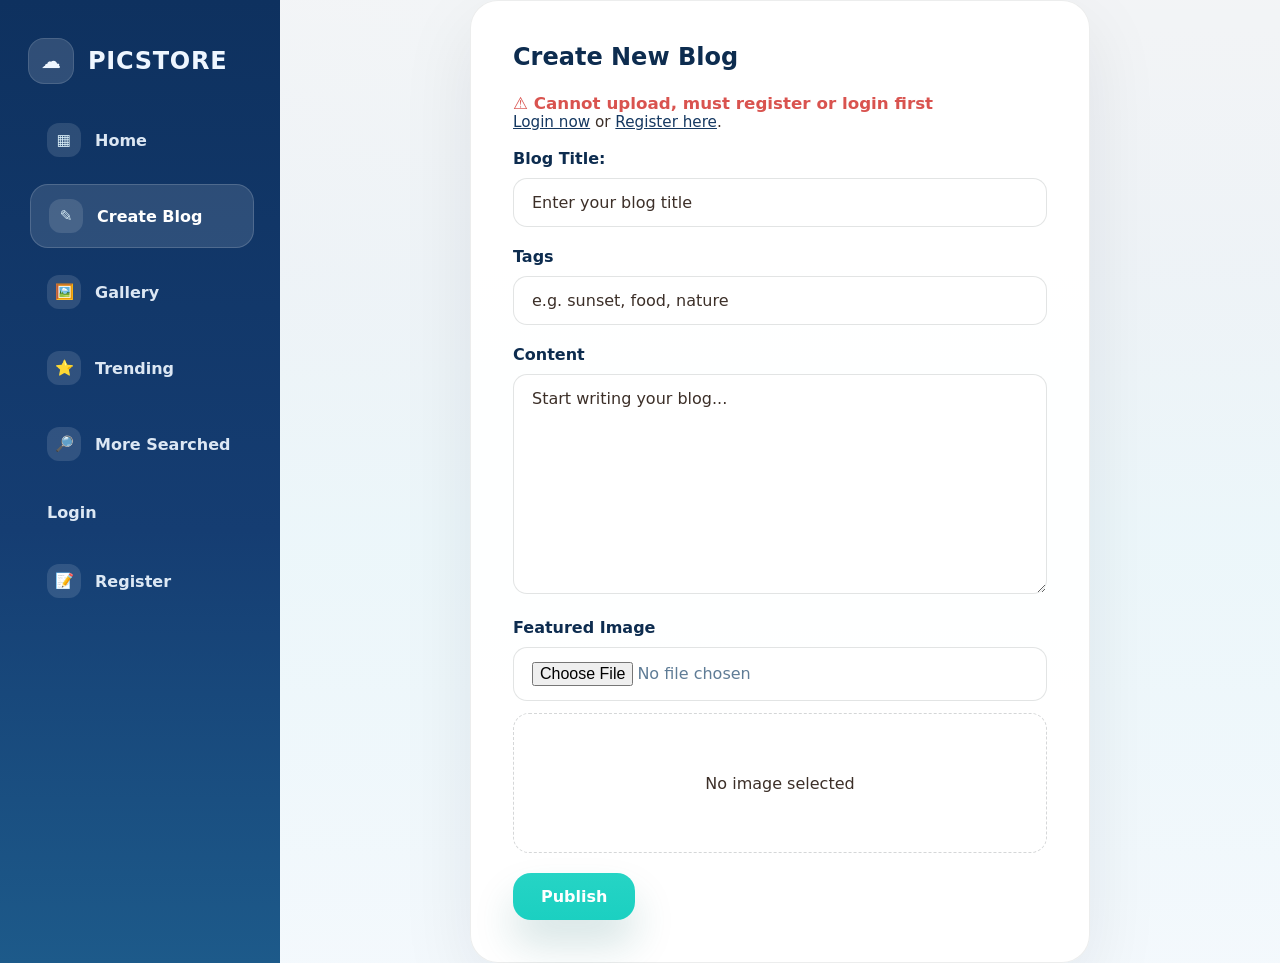
==== commit d84e0c09: "search-bar.html" ====
--- a/create-blog.html
+++ b/create-blog.html
@@ -16,13 +16,13 @@
         <span>PICSTORE</span>
       </div>
       <nav class="menu">
-        <a href="dashboard.html" class="menu-item"><span class="menu-icon">▦</span><span>Dashboard</span></a>
+        <a href="index.html" class="menu-item"><span class="menu-icon">▦</span><span>Home</span></a>
         <a href="create-blog.html" class="menu-item"><span class="menu-icon">✎</span><span>Create Blog</span></a>
         <a href="gallery.html" class="menu-item"><span class="menu-icon">🖼️</span><span>Gallery</span></a>
         <a href="trending.html" class="menu-item"><span class="menu-icon">⭐</span><span>Trending</span></a>
         <a href="more-searched.html" class="menu-item"><span class="menu-icon">🔎</span><span>More Searched</span></a>
         <a href="profile.html" class="menu-item"><span class="menu-icon">👤</span><span>Profile</span></a>
-        <a href="login.html" class="menu-item"><span class="menu-icon">🔒</span><span>Login</span></a>
+        <a href="login.html" class="menu-item"><span class="menu-icon">🔐</span><span>Login</span></a>
         <a href="register.html" class="menu-item"><span class="menu-icon">📝</span><span>Register</span></a>
       </nav>
     </aside>
@@ -36,6 +36,9 @@
             <span>Blog Title:</span>
             <input id="blogTitle" type="text" placeholder="Enter your blog title" required>
           </label>
+          <label>
+              <span>Tags</span>
+              <input id="tags" name="tags" type="text" placeholder="e.g. sunset, food, nature" required>            </label>
           <label>
             <span>Content</span>
             <textarea id="blogContent" rows="10" placeholder="Start writing your blog..." required></textarea>
--- a/css/style.css
+++ b/css/style.css
@@ -273,6 +273,11 @@
   color: rgba(238,246,255,0.86);
 }
 
+/* Make the heading inside the dark feature card white */
+.feature-card.feature-card-dark h2 {
+  color: #ffffff;
+}
+
 .feature-card-green,
 .info-panel-green {
   background: linear-gradient(180deg, rgba(38,212,197,0.14) 0%, rgba(44,206,199,0.18) 100%);
@@ -460,6 +465,15 @@
   color: #eef6ff;
 }
 
+/* Make trending list items white inside the accent info panel */
+.info-panel-accent .trending-list li {
+  color: #ffffff;
+}
+
+.info-panel-accent .trending-list li strong {
+  color: #ffffff;
+}
+
 .info-panel-green {
   background: linear-gradient(180deg, rgba(38,212,197,0.14) 0%, rgba(44,206,199,0.18) 100%);
 }
